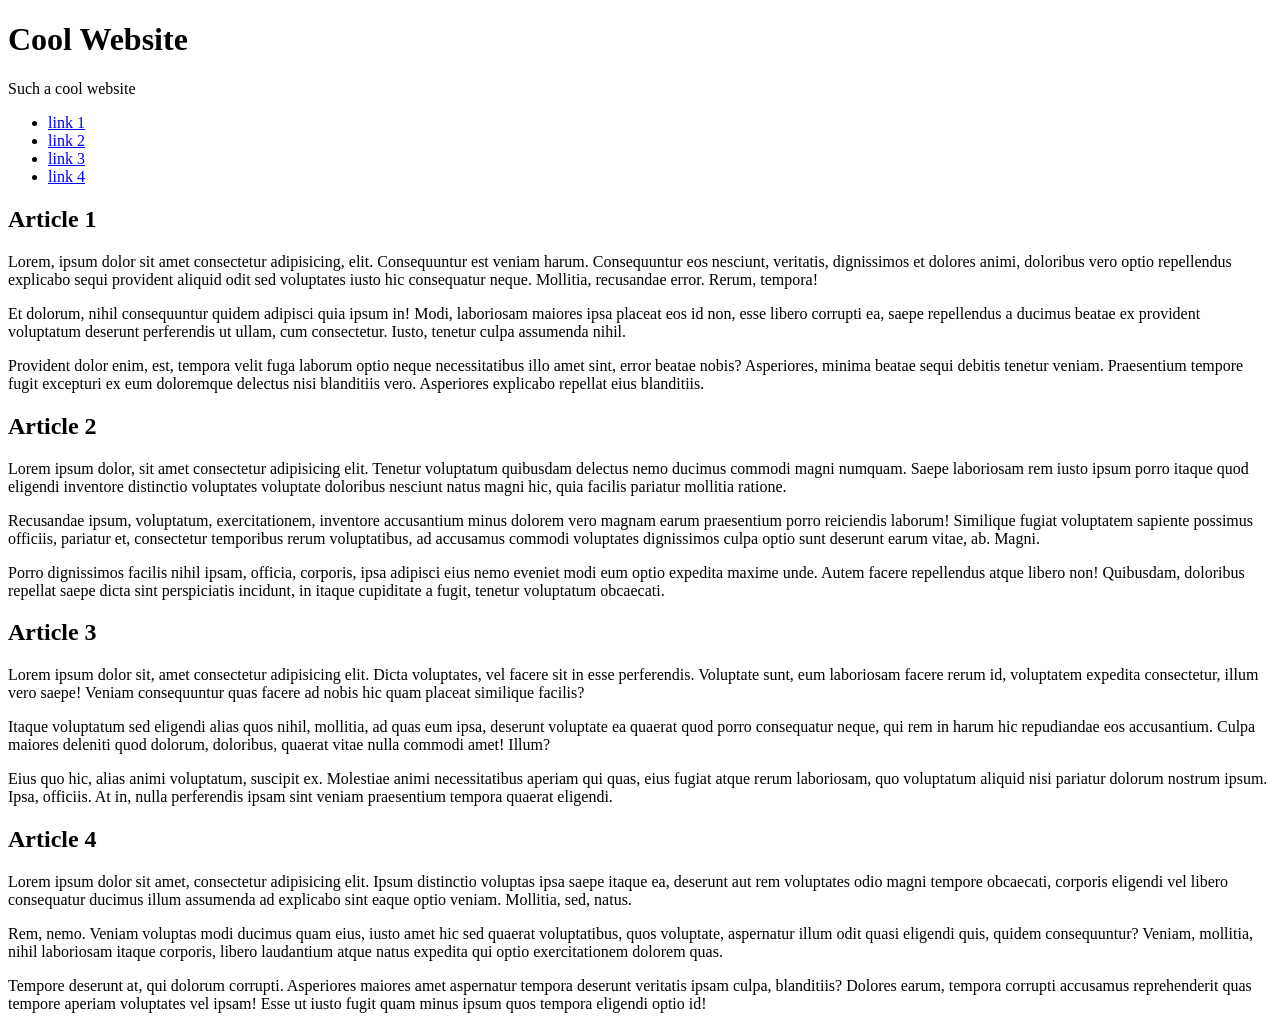
==== wen.qi/index.html @ 357d19ea "add my folder and index.html" ====
<!DOCTYPE html>
<html lang="en">
<head>
	<meta charset="UTF-8">
	<meta name="viewport" content="width=device-width, initial-scale=1.0">
	<title>Cool Website</title>
</head>
<body>
	
    <header>
    	<h1>Cool Website</h1>
    	<p>Such a cool website</p>
    </header>

    <nav class="nav">
    	<ul>
    		<li><a href="#article1">link 1</a></li>
    		<li><a href="#article2">link 2</a></li>
    		<li><a href="#article3">link 3</a></li>
    		<li><a href="#article4">link 4</a></li>
    	</ul>
    </nav>

    <div class="container">
    	<article id="article1" class="article">
    		<h2>Article 1</h2>
    		<div class="article-body">
    			<p>Lorem, ipsum dolor sit amet consectetur adipisicing, elit. Consequuntur est veniam harum. Consequuntur eos nesciunt, veritatis, dignissimos et dolores animi, doloribus vero optio repellendus explicabo sequi provident aliquid odit sed voluptates iusto hic consequatur neque. Mollitia, recusandae error. Rerum, tempora!</p>
    			<p>Et dolorum, nihil consequuntur quidem adipisci quia ipsum in! Modi, laboriosam maiores ipsa placeat eos id non, esse libero corrupti ea, saepe repellendus a ducimus beatae ex provident voluptatum deserunt perferendis ut ullam, cum consectetur. Iusto, tenetur culpa assumenda nihil.</p>
    			<p>Provident dolor enim, est, tempora velit fuga laborum optio neque necessitatibus illo amet sint, error beatae nobis? Asperiores, minima beatae sequi debitis tenetur veniam. Praesentium tempore fugit excepturi ex eum doloremque delectus nisi blanditiis vero. Asperiores explicabo repellat eius blanditiis.</p>
    		</div>
    	</article>
    	<article id="article2" class="article">
    		<h2>Article 2</h2>
    		<div class="article-body">
    			<p>Lorem ipsum dolor, sit amet consectetur adipisicing elit. Tenetur voluptatum quibusdam delectus nemo ducimus commodi magni numquam. Saepe laboriosam rem iusto ipsum porro itaque quod eligendi inventore distinctio voluptates voluptate doloribus nesciunt natus magni hic, quia facilis pariatur mollitia ratione.</p>
    			<p>Recusandae ipsum, voluptatum, exercitationem, inventore accusantium minus dolorem vero magnam earum praesentium porro reiciendis laborum! Similique fugiat voluptatem sapiente possimus officiis, pariatur et, consectetur temporibus rerum voluptatibus, ad accusamus commodi voluptates dignissimos culpa optio sunt deserunt earum vitae, ab. Magni.</p>
    			<p>Porro dignissimos facilis nihil ipsam, officia, corporis, ipsa adipisci eius nemo eveniet modi eum optio expedita maxime unde. Autem facere repellendus atque libero non! Quibusdam, doloribus repellat saepe dicta sint perspiciatis incidunt, in itaque cupiditate a fugit, tenetur voluptatum obcaecati.</p>
    		</div>
    	</article>
    	<article id="article3" class="article">
    		<h2>Article 3</h2>
    		<div class="article-body">
    			<p>Lorem ipsum dolor sit, amet consectetur adipisicing elit. Dicta voluptates, vel facere sit in esse perferendis. Voluptate sunt, eum laboriosam facere rerum id, voluptatem expedita consectetur, illum vero saepe! Veniam consequuntur quas facere ad nobis hic quam placeat similique facilis?</p>
    			<p>Itaque voluptatum sed eligendi alias quos nihil, mollitia, ad quas eum ipsa, deserunt voluptate ea quaerat quod porro consequatur neque, qui rem in harum hic repudiandae eos accusantium. Culpa maiores deleniti quod dolorum, doloribus, quaerat vitae nulla commodi amet! Illum?</p>
    			<p>Eius quo hic, alias animi voluptatum, suscipit ex. Molestiae animi necessitatibus aperiam qui quas, eius fugiat atque rerum laboriosam, quo voluptatum aliquid nisi pariatur dolorum nostrum ipsum. Ipsa, officiis. At in, nulla perferendis ipsam sint veniam praesentium tempora quaerat eligendi.</p>
    		</div>
    	</article>
    	<article id="article4" class="article">
    		<h2>Article 4</h2>
    		<div class="article-body">
    			<p>Lorem ipsum dolor sit amet, consectetur adipisicing elit. Ipsum distinctio voluptas ipsa saepe itaque ea, deserunt aut rem voluptates odio magni tempore obcaecati, corporis eligendi vel libero consequatur ducimus illum assumenda ad explicabo sint eaque optio veniam. Mollitia, sed, natus.</p>
    			<p>Rem, nemo. Veniam voluptas modi ducimus quam eius, iusto amet hic sed quaerat voluptatibus, quos voluptate, aspernatur illum odit quasi eligendi quis, quidem consequuntur? Veniam, mollitia, nihil laboriosam itaque corporis, libero laudantium atque natus expedita qui optio exercitationem dolorem quas.</p>
    			<p>Tempore deserunt at, qui dolorum corrupti. Asperiores maiores amet aspernatur tempora deserunt veritatis ipsam culpa, blanditiis? Dolores earum, tempora corrupti accusamus reprehenderit quas tempore aperiam voluptates vel ipsam! Esse ut iusto fugit quam minus ipsum quos tempora eligendi optio id!</p>
    		</div>
    	</article>
    </div>

</body>
</html>
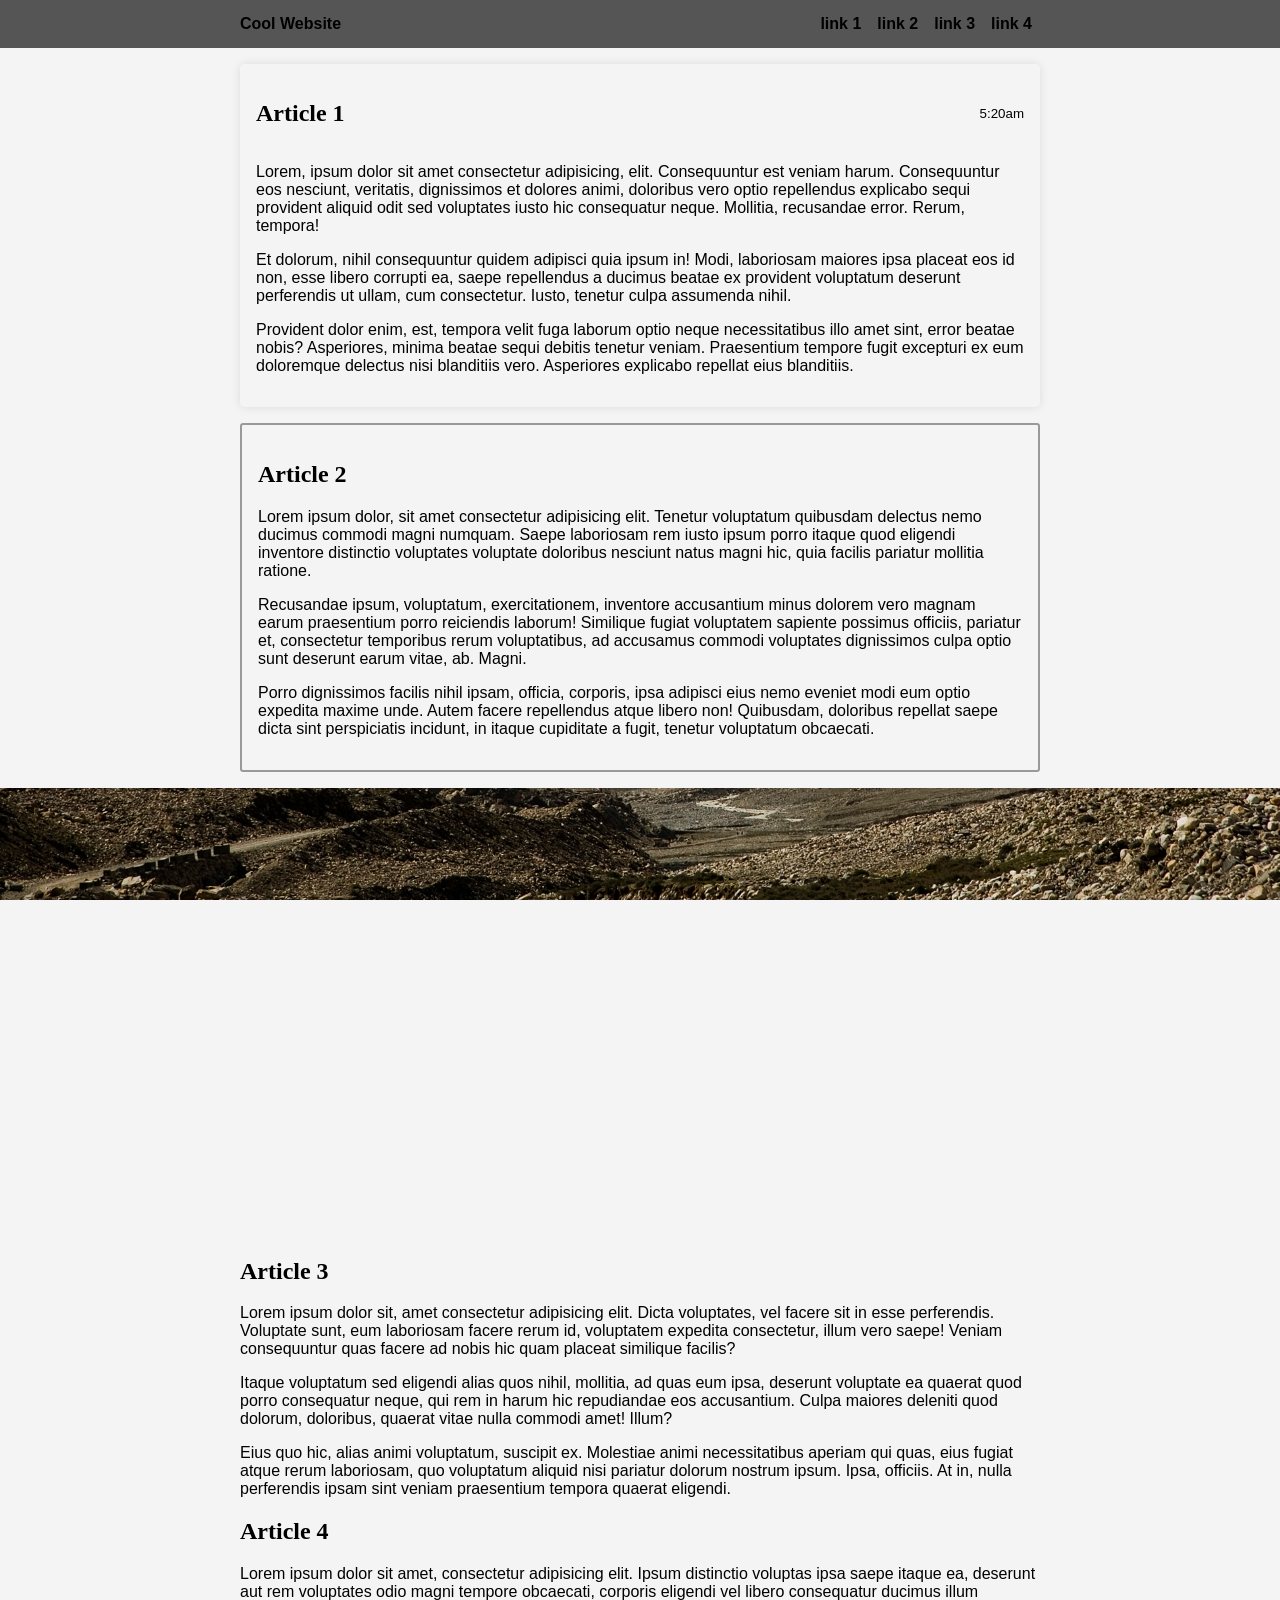
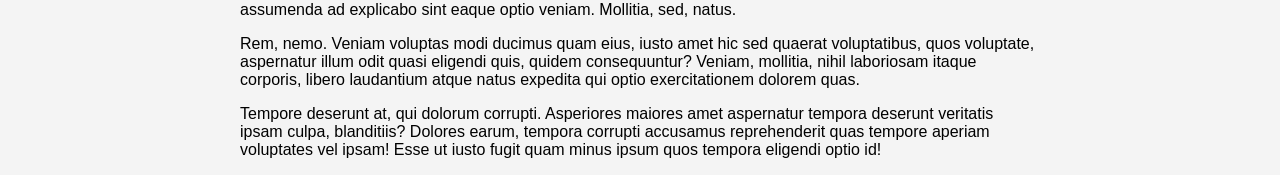
==== commit 224dce7a: "css demo page" ====
--- a/wen.qi/index.html
+++ b/wen.qi/index.html
@@ -4,33 +4,47 @@
 	<meta charset="UTF-8">
 	<meta name="viewport" content="width=device-width, initial-scale=1.0">
 	<title>Cool Website</title>
+
+    <link rel="stylesheet" href="lib/css/styleguide.css">
+    <link rel="stylesheet" href="css/storetheme.css">
 </head>
 <body>
 	
-    <header>
-    	<h1>Cool Website</h1>
-    	<p>Such a cool website</p>
+    <header class="navbar">
+        <div class="container display-flex">
+            <div class="flex-none">
+    	        <h1>Cool Website</h1>
+            </div>
+
+            <div class="flex-stretch"></div>
+            <nav class="flex-none nav">
+                <ul class="container display-flex">
+                    <li><a href="#article1">link 1</a></li>
+                    <li><a href="#article2">link 2</a></li>
+                    <li><a href="#article3">link 3</a></li>
+                    <li><a href="#article4">link 4</a></li>
+                </ul>
+            </nav>
+        </div>
     </header>
 
-    <nav class="nav">
-    	<ul>
-    		<li><a href="#article1">link 1</a></li>
-    		<li><a href="#article2">link 2</a></li>
-    		<li><a href="#article3">link 3</a></li>
-    		<li><a href="#article4">link 4</a></li>
-    	</ul>
-    </nav>
-
     <div class="container">
-    	<article id="article1" class="article">
-    		<h2>Article 1</h2>
+    	<article id="article1" class="article card soft">
+            <div class="display-flex flex-align-center">
+                <div class="flex-stretch">
+    		        <h2>Article 1</h2>
+                </div>
+                <div class="flex-none">
+                    <small>5:20am</small>
+                </div>
+            </div>
     		<div class="article-body">
     			<p>Lorem, ipsum dolor sit amet consectetur adipisicing, elit. Consequuntur est veniam harum. Consequuntur eos nesciunt, veritatis, dignissimos et dolores animi, doloribus vero optio repellendus explicabo sequi provident aliquid odit sed voluptates iusto hic consequatur neque. Mollitia, recusandae error. Rerum, tempora!</p>
     			<p>Et dolorum, nihil consequuntur quidem adipisci quia ipsum in! Modi, laboriosam maiores ipsa placeat eos id non, esse libero corrupti ea, saepe repellendus a ducimus beatae ex provident voluptatum deserunt perferendis ut ullam, cum consectetur. Iusto, tenetur culpa assumenda nihil.</p>
     			<p>Provident dolor enim, est, tempora velit fuga laborum optio neque necessitatibus illo amet sint, error beatae nobis? Asperiores, minima beatae sequi debitis tenetur veniam. Praesentium tempore fugit excepturi ex eum doloremque delectus nisi blanditiis vero. Asperiores explicabo repellat eius blanditiis.</p>
     		</div>
     	</article>
-    	<article id="article2" class="article">
+    	<article id="article2" class="article card hard">
     		<h2>Article 2</h2>
     		<div class="article-body">
     			<p>Lorem ipsum dolor, sit amet consectetur adipisicing elit. Tenetur voluptatum quibusdam delectus nemo ducimus commodi magni numquam. Saepe laboriosam rem iusto ipsum porro itaque quod eligendi inventore distinctio voluptates voluptate doloribus nesciunt natus magni hic, quia facilis pariatur mollitia ratione.</p>
@@ -38,6 +52,10 @@
     			<p>Porro dignissimos facilis nihil ipsam, officia, corporis, ipsa adipisci eius nemo eveniet modi eum optio expedita maxime unde. Autem facere repellendus atque libero non! Quibusdam, doloribus repellat saepe dicta sint perspiciatis incidunt, in itaque cupiditate a fugit, tenetur voluptatum obcaecati.</p>
     		</div>
     	</article>
+    </div>
+    <div class="view-window" style="background-image:url('img/mountain.jpg')">
+    </div>
+    <div class="container">
     	<article id="article3" class="article">
     		<h2>Article 3</h2>
     		<div class="article-body">
--- a/wen.qi/lib/css/styleguide.css
+++ b/wen.qi/lib/css/styleguide.css
@@ -0,0 +1,132 @@
+/* CSS RESET */
+
+*, *::after, *::before {
+	box-sizing: border-box;
+}
+
+:root {
+	--color-neutral-light: #eee;
+	--color-neutral-medium: #999;
+	--color-neutral-dark: #555;
+
+	--header-height: 3rem;
+	--spacing: 1rem;
+
+	--font-serif: Georgia, "Times New Roman", serif;
+	--font-sans: Helvetica, Arial, sans-serif;
+}
+
+body {
+	margin: 0;
+	font-size: 100%;
+	font-family: var(--font-sans);
+}
+
+h1,
+h2,
+h3,
+h4,
+h5,
+h6 {
+	font-family: var(--font-serif);
+}
+
+a {
+	color: inherit;
+	font-weight: bold;
+	text-decoration: none;
+}
+
+a:hover {
+	text-decoration: underline;
+}
+
+
+/* LAYOUT CLASSES */
+
+.container {
+	max-width: 800px;
+	margin-right: auto;
+	margin-left: auto;
+}
+
+.display-flex { display: flex; }
+.display-inline-flex { display: inline-flex; }
+.display-block { display: block; }
+.display-inline-block { display: inline-block; }
+
+.flex-stretch { flex: 1 1 auto; }
+.flex-none { flex: none; }
+
+.flex-align-center { align-items: center; }
+.flex-justify-center { justify-content: center; }
+
+/* COMPONENT CLASSES */
+
+.nav ul {
+	list-style-type: none;
+	margin-top: 0;
+	margin-bottom: 0;
+	padding-left: 0;
+}
+
+.navbar {
+	background-color:var(--color-neutral-dark);
+	color: var(--color-white);
+	line-height: var(--header-height);
+}
+
+.navbar h1 {
+	font-size: 1em;
+	margin: 0;
+	font-family: var(--font-sans);
+}
+
+.navbar a {
+	padding: 0 0.5em;
+}
+
+/* CARD */
+
+.card {
+	background-color: var(--color-white);
+	margin-top: 1em;
+	margin-bottom: 1em;
+	padding: 1em;
+
+	overflow: hidden;
+	position: relative;
+}
+
+.card.soft {
+	border-radius: 0.3em;
+	box-shadow: 0 0 10px rgba(0,0,0,0.1);
+}
+
+.card.hard {
+	border-radius: 0.2em;
+	border: 2px solid var(--color-neutral-medium);
+}
+
+.card.dark {
+	background-color: var(--color-neutral-dark);
+	color: var(--color-neutral-light);
+}
+
+.card.medium {
+	background-color: var(--color-neutral-medium);
+}
+
+.card.flat {
+	padding: 0;
+}
+
+.view-window {
+	height: 50vh;
+	position: relative;
+	overflow: hidden;
+	background-size: cover;
+	background-position: center;
+	background-attachment: fixed;
+}
+
--- a/wen.qi/css/storetheme.css
+++ b/wen.qi/css/storetheme.css
@@ -0,0 +1,7 @@
+:root {
+	--color-offwhite: #f4f4f4;
+}
+
+body {
+	background-color: var(--color-offwhite);
+}
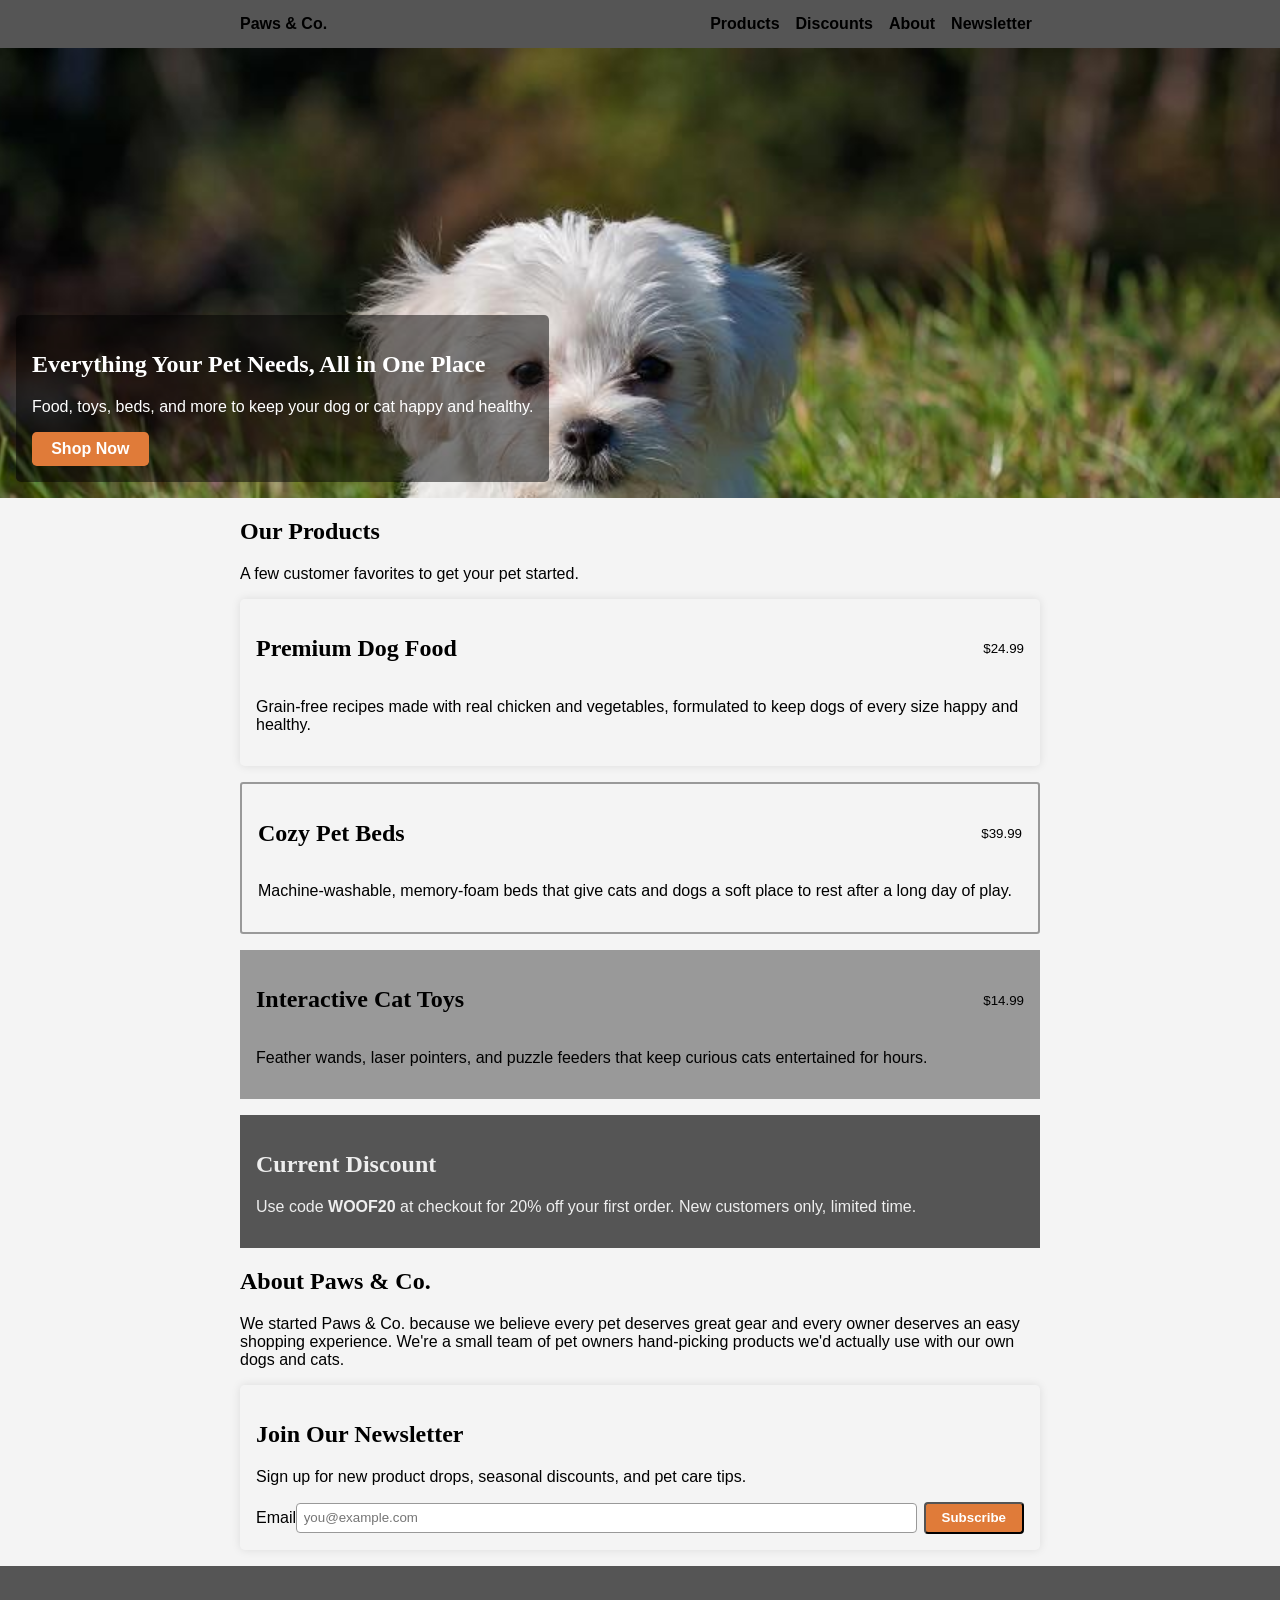
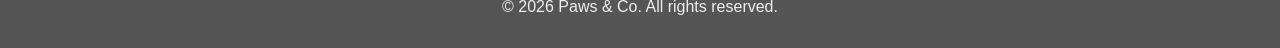
==== commit 699bccfc: "Redesign landing page as pet supply store" ====
--- a/wen.qi/index.html
+++ b/wen.qi/index.html
@@ -3,76 +3,123 @@
 <head>
 	<meta charset="UTF-8">
 	<meta name="viewport" content="width=device-width, initial-scale=1.0">
-	<title>Cool Website</title>
+	<title>Paws & Co. - Pet Supply Store</title>
 
     <link rel="stylesheet" href="lib/css/styleguide.css">
     <link rel="stylesheet" href="css/storetheme.css">
 </head>
 <body>
-	
+
     <header class="navbar">
         <div class="container display-flex">
             <div class="flex-none">
-    	        <h1>Cool Website</h1>
+    	        <h1>Paws &amp; Co.</h1>
             </div>
 
             <div class="flex-stretch"></div>
             <nav class="flex-none nav">
                 <ul class="container display-flex">
-                    <li><a href="#article1">link 1</a></li>
-                    <li><a href="#article2">link 2</a></li>
-                    <li><a href="#article3">link 3</a></li>
-                    <li><a href="#article4">link 4</a></li>
+                    <li><a href="#products">Products</a></li>
+                    <li><a href="#discounts">Discounts</a></li>
+                    <li><a href="#about">About</a></li>
+                    <li><a href="#newsletter">Newsletter</a></li>
                 </ul>
             </nav>
         </div>
     </header>
 
+    <div class="view-window" style="background-image:url('img/puppy.jpg')">
+        <div class="hero-overlay">
+            <h2>Everything Your Pet Needs, All in One Place</h2>
+            <p>Food, toys, beds, and more to keep your dog or cat happy and healthy.</p>
+            <a class="btn" href="#products">Shop Now</a>
+        </div>
+    </div>
+
     <div class="container">
-    	<article id="article1" class="article card soft">
+    	<article id="products" class="article">
+            <h2>Our Products</h2>
+            <p>A few customer favorites to get your pet started.</p>
+    	</article>
+
+    	<article class="article card soft">
             <div class="display-flex flex-align-center">
                 <div class="flex-stretch">
-    		        <h2>Article 1</h2>
+    		        <h2>Premium Dog Food</h2>
                 </div>
                 <div class="flex-none">
-                    <small>5:20am</small>
+                    <small>$24.99</small>
                 </div>
             </div>
     		<div class="article-body">
-    			<p>Lorem, ipsum dolor sit amet consectetur adipisicing, elit. Consequuntur est veniam harum. Consequuntur eos nesciunt, veritatis, dignissimos et dolores animi, doloribus vero optio repellendus explicabo sequi provident aliquid odit sed voluptates iusto hic consequatur neque. Mollitia, recusandae error. Rerum, tempora!</p>
-    			<p>Et dolorum, nihil consequuntur quidem adipisci quia ipsum in! Modi, laboriosam maiores ipsa placeat eos id non, esse libero corrupti ea, saepe repellendus a ducimus beatae ex provident voluptatum deserunt perferendis ut ullam, cum consectetur. Iusto, tenetur culpa assumenda nihil.</p>
-    			<p>Provident dolor enim, est, tempora velit fuga laborum optio neque necessitatibus illo amet sint, error beatae nobis? Asperiores, minima beatae sequi debitis tenetur veniam. Praesentium tempore fugit excepturi ex eum doloremque delectus nisi blanditiis vero. Asperiores explicabo repellat eius blanditiis.</p>
+    			<p>Grain-free recipes made with real chicken and vegetables, formulated to keep dogs of every size happy and healthy.</p>
     		</div>
     	</article>
-    	<article id="article2" class="article card hard">
-    		<h2>Article 2</h2>
+
+    	<article class="article card hard">
+            <div class="display-flex flex-align-center">
+                <div class="flex-stretch">
+    		        <h2>Cozy Pet Beds</h2>
+                </div>
+                <div class="flex-none">
+                    <small>$39.99</small>
+                </div>
+            </div>
     		<div class="article-body">
-    			<p>Lorem ipsum dolor, sit amet consectetur adipisicing elit. Tenetur voluptatum quibusdam delectus nemo ducimus commodi magni numquam. Saepe laboriosam rem iusto ipsum porro itaque quod eligendi inventore distinctio voluptates voluptate doloribus nesciunt natus magni hic, quia facilis pariatur mollitia ratione.</p>
-    			<p>Recusandae ipsum, voluptatum, exercitationem, inventore accusantium minus dolorem vero magnam earum praesentium porro reiciendis laborum! Similique fugiat voluptatem sapiente possimus officiis, pariatur et, consectetur temporibus rerum voluptatibus, ad accusamus commodi voluptates dignissimos culpa optio sunt deserunt earum vitae, ab. Magni.</p>
-    			<p>Porro dignissimos facilis nihil ipsam, officia, corporis, ipsa adipisci eius nemo eveniet modi eum optio expedita maxime unde. Autem facere repellendus atque libero non! Quibusdam, doloribus repellat saepe dicta sint perspiciatis incidunt, in itaque cupiditate a fugit, tenetur voluptatum obcaecati.</p>
+    			<p>Machine-washable, memory-foam beds that give cats and dogs a soft place to rest after a long day of play.</p>
     		</div>
     	</article>
-    </div>
-    <div class="view-window" style="background-image:url('img/mountain.jpg')">
-    </div>
-    <div class="container">
-    	<article id="article3" class="article">
-    		<h2>Article 3</h2>
+
+    	<article class="article card medium">
+            <div class="display-flex flex-align-center">
+                <div class="flex-stretch">
+    		        <h2>Interactive Cat Toys</h2>
+                </div>
+                <div class="flex-none">
+                    <small>$14.99</small>
+                </div>
+            </div>
     		<div class="article-body">
-    			<p>Lorem ipsum dolor sit, amet consectetur adipisicing elit. Dicta voluptates, vel facere sit in esse perferendis. Voluptate sunt, eum laboriosam facere rerum id, voluptatem expedita consectetur, illum vero saepe! Veniam consequuntur quas facere ad nobis hic quam placeat similique facilis?</p>
-    			<p>Itaque voluptatum sed eligendi alias quos nihil, mollitia, ad quas eum ipsa, deserunt voluptate ea quaerat quod porro consequatur neque, qui rem in harum hic repudiandae eos accusantium. Culpa maiores deleniti quod dolorum, doloribus, quaerat vitae nulla commodi amet! Illum?</p>
-    			<p>Eius quo hic, alias animi voluptatum, suscipit ex. Molestiae animi necessitatibus aperiam qui quas, eius fugiat atque rerum laboriosam, quo voluptatum aliquid nisi pariatur dolorum nostrum ipsum. Ipsa, officiis. At in, nulla perferendis ipsam sint veniam praesentium tempora quaerat eligendi.</p>
-    		</div>
-    	</article>
-    	<article id="article4" class="article">
-    		<h2>Article 4</h2>
-    		<div class="article-body">
-    			<p>Lorem ipsum dolor sit amet, consectetur adipisicing elit. Ipsum distinctio voluptas ipsa saepe itaque ea, deserunt aut rem voluptates odio magni tempore obcaecati, corporis eligendi vel libero consequatur ducimus illum assumenda ad explicabo sint eaque optio veniam. Mollitia, sed, natus.</p>
-    			<p>Rem, nemo. Veniam voluptas modi ducimus quam eius, iusto amet hic sed quaerat voluptatibus, quos voluptate, aspernatur illum odit quasi eligendi quis, quidem consequuntur? Veniam, mollitia, nihil laboriosam itaque corporis, libero laudantium atque natus expedita qui optio exercitationem dolorem quas.</p>
-    			<p>Tempore deserunt at, qui dolorum corrupti. Asperiores maiores amet aspernatur tempora deserunt veritatis ipsam culpa, blanditiis? Dolores earum, tempora corrupti accusamus reprehenderit quas tempore aperiam voluptates vel ipsam! Esse ut iusto fugit quam minus ipsum quos tempora eligendi optio id!</p>
+    			<p>Feather wands, laser pointers, and puzzle feeders that keep curious cats entertained for hours.</p>
     		</div>
     	</article>
     </div>
 
+    <div class="container">
+    	<article id="discounts" class="article card dark">
+    		<h2>Current Discount</h2>
+    		<div class="article-body">
+    			<p>Use code <strong>WOOF20</strong> at checkout for 20% off your first order. New customers only, limited time.</p>
+    		</div>
+    	</article>
+    </div>
+
+    <div class="container">
+    	<article id="about" class="article">
+    		<h2>About Paws &amp; Co.</h2>
+    		<div class="article-body">
+    			<p>We started Paws &amp; Co. because we believe every pet deserves great gear and every owner deserves an easy shopping experience. We're a small team of pet owners hand-picking products we'd actually use with our own dogs and cats.</p>
+    		</div>
+    	</article>
+    </div>
+
+    <div class="container">
+    	<article id="newsletter" class="article card soft">
+    		<h2>Join Our Newsletter</h2>
+    		<div class="article-body">
+    			<p>Sign up for new product drops, seasonal discounts, and pet care tips.</p>
+                <form class="display-flex newsletter-form">
+                    <label class="flex-none" for="newsletter-email">Email</label>
+                    <input class="flex-stretch" type="email" id="newsletter-email" name="email" placeholder="you@example.com" required>
+                    <button class="flex-none btn" type="submit">Subscribe</button>
+                </form>
+    		</div>
+    	</article>
+    </div>
+
+    <footer class="footer">
+        <p>&copy; 2026 Paws &amp; Co. All rights reserved.</p>
+    </footer>
+
 </body>
-</html>+</html>
--- a/wen.qi/css/storetheme.css
+++ b/wen.qi/css/storetheme.css
@@ -1,7 +1,51 @@
 :root {
 	--color-offwhite: #f4f4f4;
+	--color-accent: #e07b39;
 }
 
 body {
 	background-color: var(--color-offwhite);
-}+}
+
+.btn {
+	display: inline-block;
+	padding: 0.5em 1.2em;
+	background-color: var(--color-accent);
+	color: white;
+	border-radius: 0.3em;
+	font-weight: bold;
+}
+
+.btn:hover {
+	background-color: var(--color-neutral-dark);
+	text-decoration: none;
+}
+
+.hero-overlay {
+	position: absolute;
+	left: 1em;
+	bottom: 1em;
+	max-width: 90%;
+	background-color: rgba(0, 0, 0, 0.5);
+	color: white;
+	padding: 1em;
+	border-radius: 0.3em;
+}
+
+.newsletter-form {
+	align-items: center;
+}
+
+input[type="email"] {
+	padding: 0.5em;
+	margin-right: 0.5em;
+	border: 1px solid var(--color-neutral-medium);
+	border-radius: 0.3em;
+}
+
+.footer {
+	background-color: var(--color-neutral-dark);
+	color: var(--color-neutral-light);
+	text-align: center;
+	padding: 1em 0;
+}
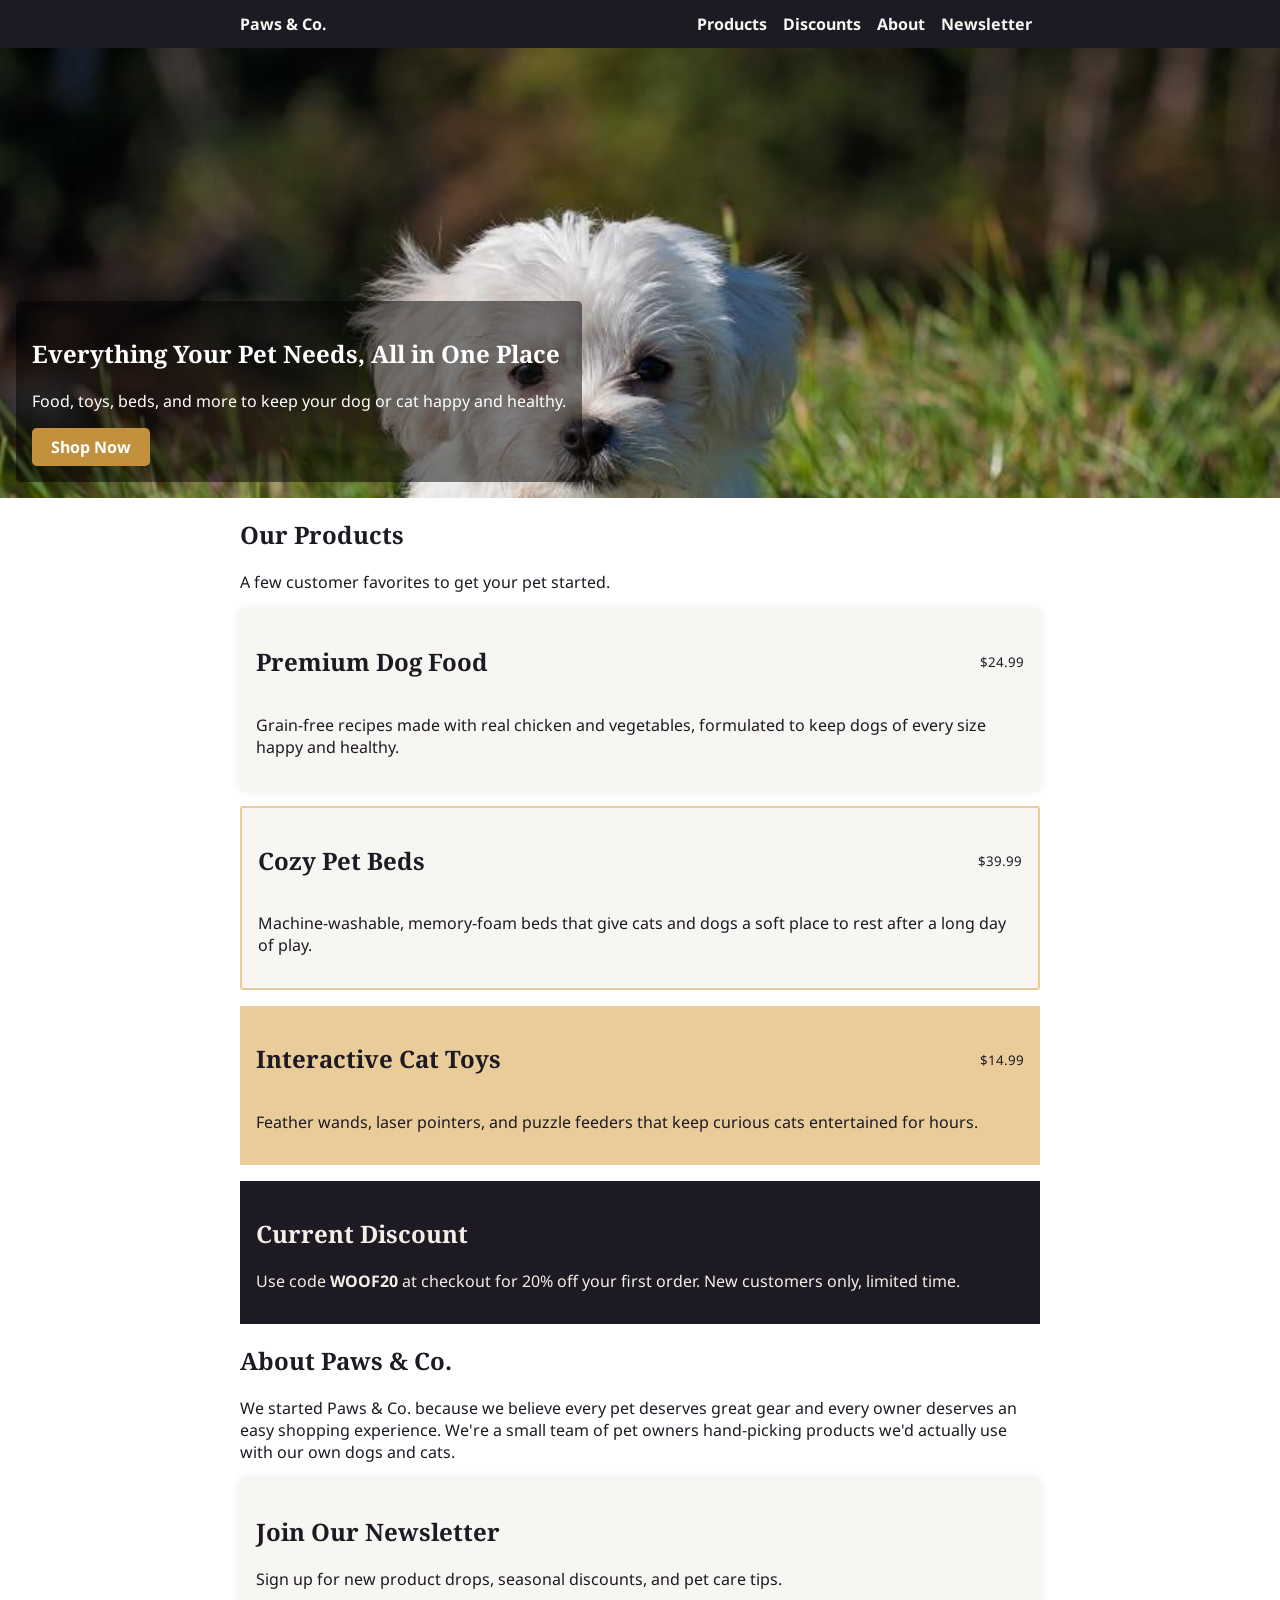
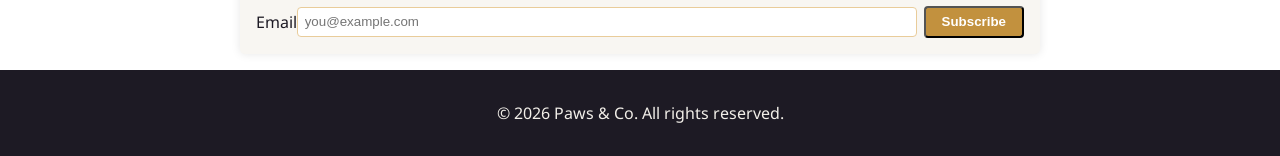
==== commit 7402b93d: "Add Far & Found style guide and grid system" ====
--- a/wen.qi/index.html
+++ b/wen.qi/index.html
@@ -5,6 +5,7 @@
 	<meta name="viewport" content="width=device-width, initial-scale=1.0">
 	<title>Paws & Co. - Pet Supply Store</title>
 
+    <link rel="stylesheet" href="https://fonts.googleapis.com/css2?family=Noto+Sans:wght@400;700&family=Noto+Serif:wght@400;700&display=swap">
     <link rel="stylesheet" href="lib/css/styleguide.css">
     <link rel="stylesheet" href="css/storetheme.css">
 </head>
--- a/wen.qi/lib/css/styleguide.css
+++ b/wen.qi/lib/css/styleguide.css
@@ -8,6 +8,10 @@
 	--color-neutral-light: #eee;
 	--color-neutral-medium: #999;
 	--color-neutral-dark: #555;
+
+	--color-main-light: lightblue;
+	--color-main-medium: blue;
+	--color-main-dark: darkblue;
 
 	--header-height: 3rem;
 	--spacing: 1rem;
@@ -61,6 +65,15 @@
 .flex-align-center { align-items: center; }
 .flex-justify-center { justify-content: center; }
 
+.grid {
+	display: grid;
+	grid-template-columns: repeat(12, 1fr);
+}
+
+.grid.gap { gap: 1em; }
+
+.col-4 { grid-column: span 4; }
+
 /* COMPONENT CLASSES */
 
 .nav ul {
@@ -68,6 +81,84 @@
 	margin-top: 0;
 	margin-bottom: 0;
 	padding-left: 0;
+}
+
+	.nav a {
+		display: block;
+		padding: 0.2em 0.5em;
+	}
+
+	.nav a:hover {
+		background-color: var(--color-main-medium);
+		color: var(--color-white);
+		text-decoration: none;
+	}
+	.nav .active a {
+		background-color: var(--color-main-light);
+	}
+
+.nav-pills ul,
+.nav-crumbs ul,
+.nav-material ul,
+.nav-stretch ul,
+.nav-flex ul {
+	display: flex;
+}
+
+.nav-material li,
+.nav-stretch li {
+	flex: 1 1 auto;
+	text-align: center;
+}
+
+.nav-pills a {
+	border-radius: 2em;
+	padding: 0.5em 1em;
+}
+
+.nav-crumbs a {
+	display: inline-block;
+}
+
+.nav-crumbs .active a,
+.nav-crumbs a:hover {
+	background-color: transparent;
+	color: inherit;
+	text-decoration: underline;
+}
+
+.nav-crumbs li:not(:first-child)::before {
+	content: '/';
+}
+
+.nav-material a {
+	padding: 0.5em 1em;
+	position: relative;
+}
+
+.nav-material .active a {
+	background-color: transparent;
+	color: inherit;
+}
+
+.nav-material a:hover {
+	background-color: var(--color-neutral-light);
+	color: inherit;
+}
+
+.nav-material a::after {
+	content: '';
+	position: absolute;
+	bottom: 0;
+	left: 0;
+	width: 100%;
+	height: 0;
+	background-color: var(--color-main-medium);
+	transition: all 0.3s;
+}
+
+.nav-material .active a::after {
+	height: 4px;
 }
 
 .navbar {
@@ -130,3 +221,55 @@
 	background-attachment: fixed;
 }
 
+
+/*TABLES*/
+
+.table {
+	width: 100%;
+	border-collapse: collapse;
+}
+
+.table th,
+.table td {
+	text-align: left;
+	padding: 0.2em 0.5em;
+}
+
+.table.striped tbody tr:nth-child(odd) {
+	background-color: var(--color-neutral-light);
+}
+
+.table.lined.all th:not(:first-child),
+.table.lined.all td:not(:first-child),
+.table.lined.vertical th:not(:first-child),
+.table.lined.vertical td:not(:first-child) {
+	border-left: 1px solid var(--color-neutral-medium);
+}
+
+.table.lined.horizontal tbody tr,
+.table.lined.horizontal tbody tr {
+	border-top: 1px solid var(--color-neutral-medium);
+}
+
+.table.lined.all tbody tr,
+.table.lined.all tbody tr {
+	border-top: 1px solid var(--color-neutral-medium);
+}
+
+.table.lined.all,
+.table.lined.border {
+	border: 1px solid var(--color-neutral-medium);
+}
+
+/*Figure*/
+.figure {
+	margin: 0;
+	background-color: var(--color-white);
+}
+.figure img {
+	width: 100%;
+	vertical-align: text-bottom;
+}
+.figure figcaption {
+	padding: 1em;
+}
--- a/wen.qi/css/storetheme.css
+++ b/wen.qi/css/storetheme.css
@@ -1,10 +1,23 @@
 :root {
-	--color-offwhite: #f4f4f4;
-	--color-accent: #e07b39;
+	--color-offwhite: #ffffff; /* Off-white */
+	--color-white: #f8f6f2; /* Warm White */
+	--color-accent: #c2913e; /* Deep Beige */
+
+	--color-main-light: #eee2cc; /* Light Beige */
+	--color-main-medium: #c2913e; /* Deep Beige */
+	--color-main-dark: #1d1a24; /* Ink */
+
+	--color-neutral-light: #f2efe9; /* Cream */
+	--color-neutral-medium: #e9cc9a; /* Soft Beige */
+	--color-neutral-dark: #1d1a24; /* Ink */
+
+	--font-serif: "Noto Serif", Georgia, "Times New Roman", serif;
+	--font-sans: "Noto Sans", Helvetica, Arial, sans-serif;
 }
 
 body {
 	background-color: var(--color-offwhite);
+	color: var(--color-neutral-dark);
 }
 
 .btn {
@@ -49,3 +62,86 @@
 	text-align: center;
 	padding: 1em 0;
 }
+
+.figure.product {
+	border-radius: 0.5em;
+	box-shadow: 0 2px 5px rgba(0, 0, 0, 0.1);
+	overflow: hidden;
+	height: 100%;
+	transition: all 0.3s;
+}
+
+.product.figure img {
+	height: auto;
+	object-fit: contain;
+}
+
+.productlist a {
+	text-decoration: none;
+	font-weight: initial;
+}
+
+.product.figure:hover {
+	box-shadow: 0 2px 10px rgba(0, 0, 0, 0.2);
+}
+
+
+.product-overlay {
+	position: relative;
+	overflow: hidden;
+}
+.product-overlay figcaption {
+	position: absolute;
+	top: 0;
+	left: 0;
+	width: 100%;
+	height: 100%;
+	background-color: rgba(0, 0, 0, 0.5);
+	opacity: 0;
+	transition: all 0.3s;
+	display: flex;
+	align-items: center;
+	justify-content: center;
+}
+.product-overlay:hover figcaption {
+	opacity: 1;
+}
+.product-overlay .caption-body {
+	background-color: white;
+	border-radius: 0.5em;
+	padding: 1em;
+	transform: translateY(2em);
+	transition: all 0.3s;
+}
+
+.product-overlay:hover .caption-body {
+	transform: translateY(0);
+}
+
+
+.product-overlay img {
+	transform: scale(1,1);
+	transition: all 0.3s;
+}
+
+.product-overlay:hover img {
+	transform: scale(1.4,1.4);
+}
+
+
+@media (max-width: 600px) {
+	.product-overlay figcaption {
+		position: relative;
+		display: block;
+		top: initial;
+		left: initial;
+		width: 100%;
+		height: initial;
+		opacity: 1;
+		background-color: initial;
+	}
+	.product-overlay .caption-body {
+		transform: none;
+		padding: 0;
+	}
+}
